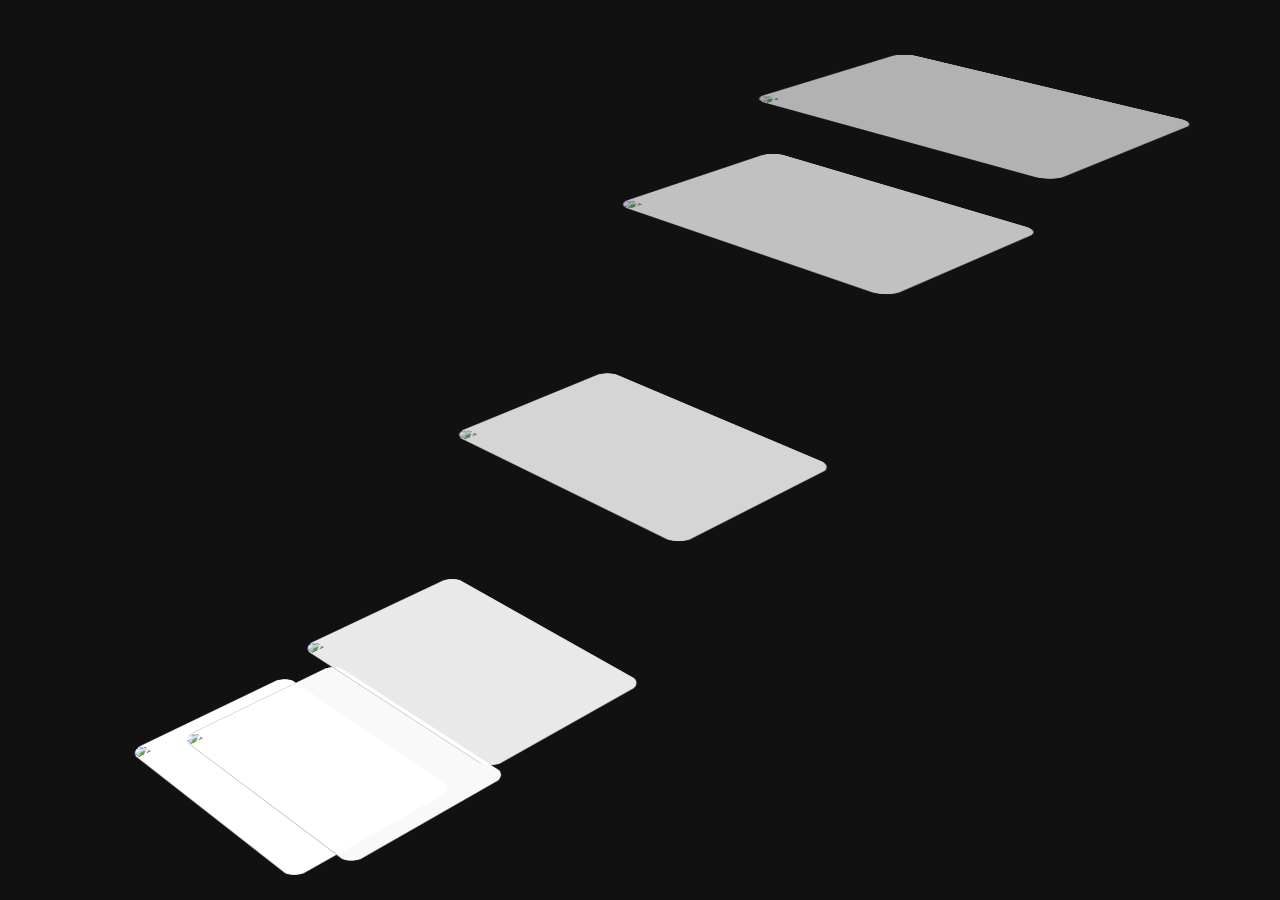
==== vinil/vinil.html @ 216f7875 "vinyl1" ====
<!DOCTYPE html>
<html lang="en">
<head>
<meta charset="UTF-8">
<meta name="viewport"
      content="width=device-width,initial-scale=1.0">
<title>3D Image Train</title>
<link rel="stylesheet" href="vinil_style.css">
</head>
<body>
<div id="scene">

    <div id="camera">

        <div id="conveyor">

        </div>

    </div>

</div>

<script type="module" src="vinil.js"></script>

</body>
</html>
---- vinil/vinil_style.css ----
*{
    box-sizing:border-box;
    margin:0;
    padding:0;
}

html,
body{

    width:100%;
    height:100%;
    overflow:hidden;

    background:#111;

    font-family:sans-serif;
}

#scene{

    width:100vw;
    height:100vh;

    display:flex;
    justify-content:center;
    align-items:center;

    perspective:1900px;

    overflow:hidden;
}

#camera{

    position:relative;

    width:900px;
    height:900px;

    transform-style:preserve-3d;

    /*
        Isometric viewpoint.
        We'll tune later.
    */

  transform:

        rotateX(63deg)

        rotateZ(-45deg);
}

#conveyor{

    position:absolute;

    inset:0;

    transform-style:preserve-3d;
}

.card{

    position:absolute;

    width:220px;
    height:320px;

    border-radius:18px;

    background:white;

    overflow:hidden;

    transform-style:preserve-3d;

    will-change:transform;

    left:50%;
    top:50%;

    margin-left:-110px;
    margin-top:-160px;

    transition:
        box-shadow .35s;
}

.card img{

    width:100%;
    height:100%;
    object-fit:cover;

    pointer-events:none;
}
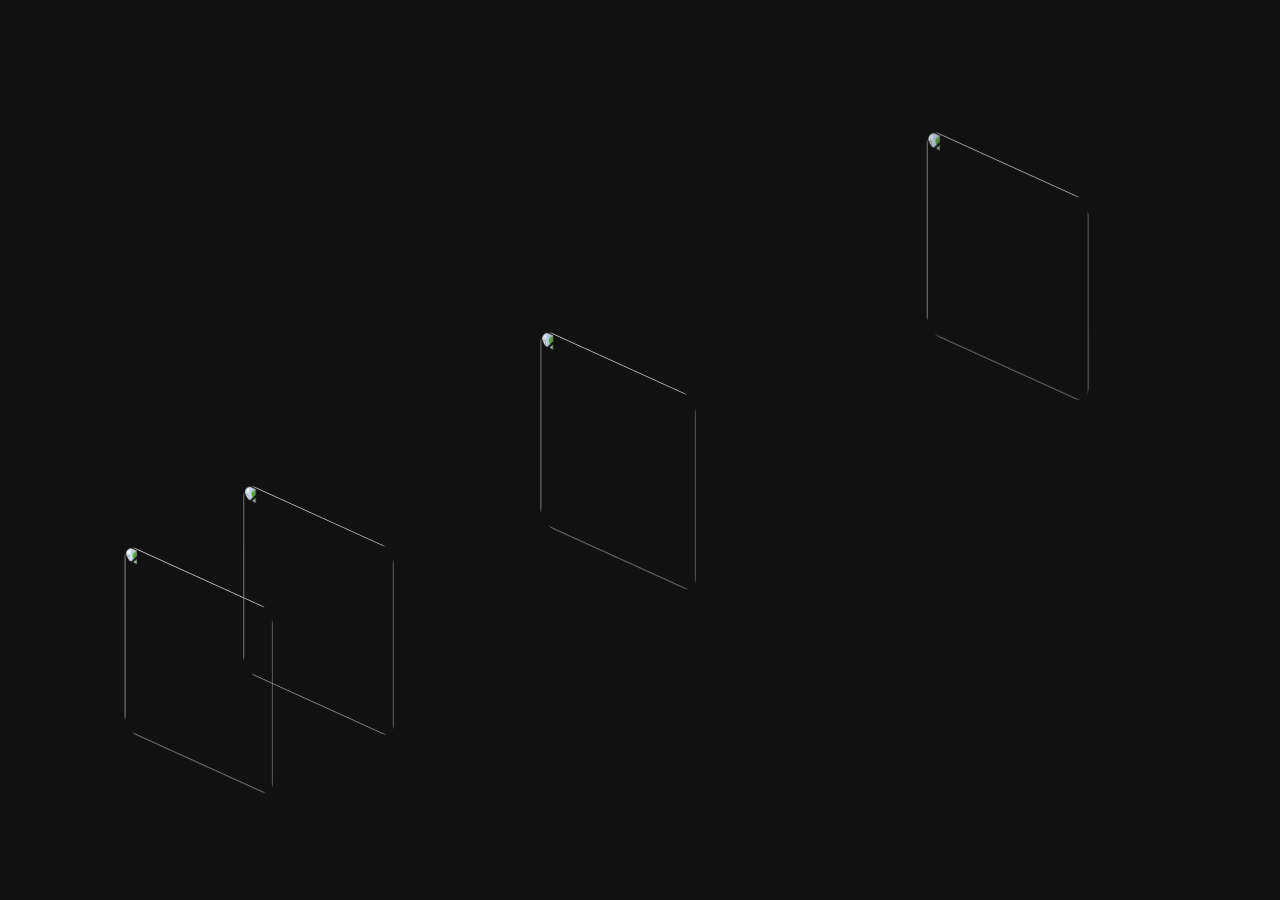
==== commit 1fc0e6f0: "AHORA ESTA CHULO" ====
--- a/vinil/vinil.html
+++ b/vinil/vinil.html
@@ -8,16 +8,10 @@
 <link rel="stylesheet" href="vinil_style.css">
 </head>
 <body>
-<div id="scene">
-
+<div id="viewport">
     <div id="camera">
-
-        <div id="conveyor">
-
-        </div>
-
+        <div id="conveyor"></div>
     </div>
-
 </div>
 
 <script type="module" src="vinil.js"></script>
--- a/vinil/vinil_style.css
+++ b/vinil/vinil_style.css
@@ -32,23 +32,23 @@
 
 #camera{
 
-    position:relative;
+    position:absolute;
 
-    width:900px;
-    height:900px;
+    width:2400px;
+    height:2400px;
+
+    left:50%;
+    top:50%;
+
+    margin-left:-1200px;
+    margin-top:-1200px;
 
     transform-style:preserve-3d;
 
-    /*
-        Isometric viewpoint.
-        We'll tune later.
-    */
+    transform:
+        rotateX(63deg)
+        rotateZ(-45deg);
 
-  transform:
-
-        rotateX(63deg)
-
-        rotateZ(-45deg);
 }
 
 #conveyor{
@@ -61,30 +61,30 @@
 }
 
 .card{
-
     position:absolute;
 
     width:220px;
-    height:320px;
-
-    border-radius:18px;
-
-    background:white;
-
-    overflow:hidden;
-
-    transform-style:preserve-3d;
-
-    will-change:transform;
+    height:220px;
 
     left:50%;
     top:50%;
 
     margin-left:-110px;
-    margin-top:-160px;
+
+    transform-style:preserve-3d;
+
+    overflow:hidden;
+
+    border-radius:18px;
+
+     --lift:0px;
+
+    --hover-offset: 0px;
+
+    margin-top: calc(-110px + var(--hover-offset));
 
     transition:
-        box-shadow .35s;
+        margin-top 0.45s cubic-bezier(.22, 1, .36, 1);
 }
 
 .card img{
@@ -94,4 +94,23 @@
     object-fit:cover;
 
     pointer-events:none;
+}
+
+.card-inner {
+    width:100%;
+    height:100%;
+
+    transition:
+        transform 0.45s cubic-bezier(.22, 1, .36, 1);
+}
+
+.card:hover {
+    --hover-offset: -80px;
+}
+
+#viewport{
+    width:100vw;
+    height:100vh;
+    overflow:hidden;
+    position:relative;
 }
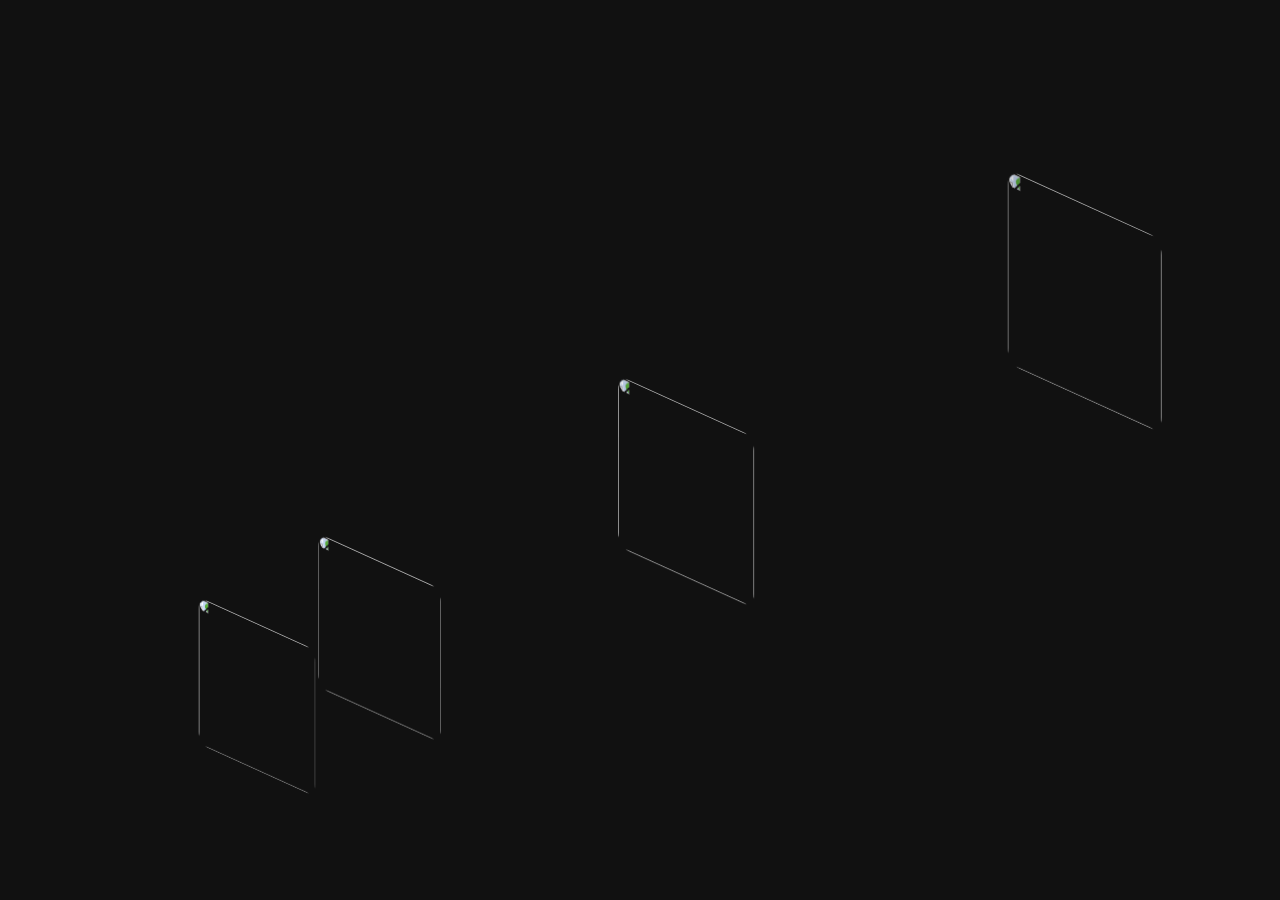
==== commit a5ef35f1: "AHORA VA MEJOR EL HOVER" ====
--- a/vinil/vinil.html
+++ b/vinil/vinil.html
@@ -9,12 +9,16 @@
 </head>
 <body>
 <div id="viewport">
-    <div id="camera">
-        <div id="conveyor"></div>
+
+    <div id="hoverLayer">
+        <div id="camera">
+            <div id="conveyor"></div>
+        </div>
     </div>
+
 </div>
 
-<script type="module" src="vinil.js"></script>
+<script src="vinil.js"></script>
 
 </body>
 </html>
--- a/vinil/vinil_style.css
+++ b/vinil/vinil_style.css
@@ -76,16 +76,7 @@
     overflow:hidden;
 
     border-radius:18px;
-
-     --lift:0px;
-
-    --hover-offset: 0px;
-
-    margin-top: calc(-110px + var(--hover-offset));
-
-    transition:
-        margin-top 0.45s cubic-bezier(.22, 1, .36, 1);
-}
+ }
 
 .card img{
 
@@ -96,21 +87,38 @@
     pointer-events:none;
 }
 
-.card-inner {
-    width:100%;
-    height:100%;
-
-    transition:
-        transform 0.45s cubic-bezier(.22, 1, .36, 1);
-}
-
-.card:hover {
-    --hover-offset: -80px;
-}
-
 #viewport{
     width:100vw;
     height:100vh;
     overflow:hidden;
     position:relative;
+}
+
+.card-wrapper {
+    position: absolute;
+
+    width: 220px;
+    height: 220px;
+
+    left: 50%;
+    top: 50%;
+
+    margin-left: -110px;
+    margin-top: -110px;
+
+    transform-style: preserve-3d;
+
+    will-change: transform;
+}
+
+.card {
+    width: 220px;
+    height: 220px;
+
+    overflow: hidden;
+    border-radius: 18px;
+
+    transform-style: preserve-3d;
+
+    will-change: transform;
 }
